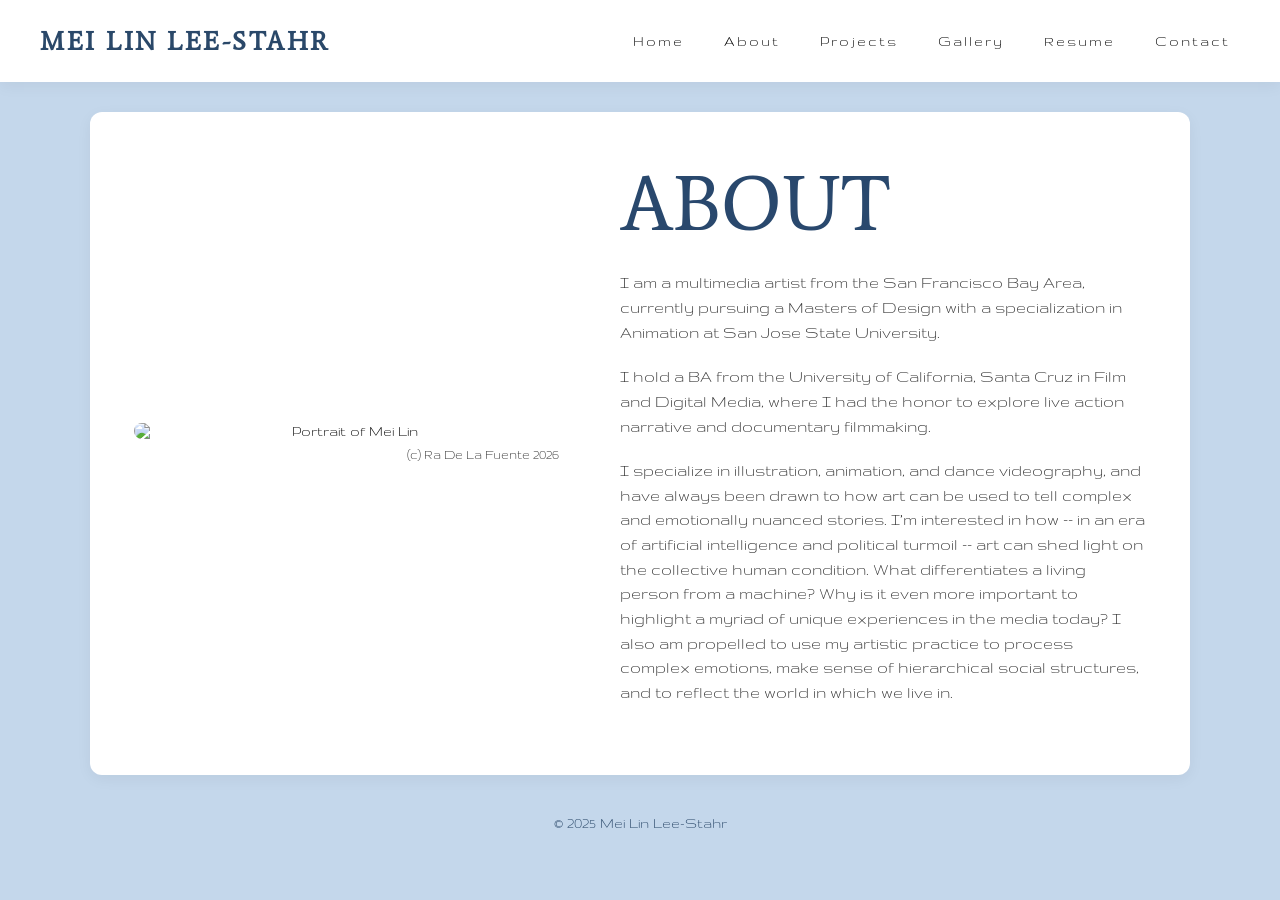
==== About.html @ c8e5261b "Add files via upload" ====
<!doctype html>
<html lang="en">
<head>
  <meta charset="utf-8">
  <title>About</title>
  <meta name="description" content="This page explains who Mei Lin is not only as an artist, but as a human being.">
  <meta name="robots" content="noindex, nofollow">
  <meta name="viewport" content="width=device-width, initial-scale=1.0">
  <meta name="referrer" content="strict-origin-when-cross-origin">
  
  <link rel="stylesheet" href="mystylesfinal.css">

  <link rel="preconnect" href="https://fonts.googleapis.com">
  <link rel="preconnect" href="https://fonts.gstatic.com" crossorigin>
  <link href="https://fonts.googleapis.com/css2?family=Average&family=Gruppo&display=swap" rel="stylesheet">
</head>

<body>

<header>
  <div class="navbar">
    <div class="logo" style="font-family:'Average';color: #2a4869;">MEI LIN LEE-STAHR</div>

    <nav>
      <ul class="nav-links">
        <li><a href="index.html">Home</a></li>
        <li><a href="About.html">About</a></li>

        <li class="dropdown">
          <a href="javascript:void(0);" class="dropdown-toggle">Projects</a>
          <ul class="dropdown-menu">
            <li><a href="film.html">When You Give A Cat A Lemon</a></li>
            <li><a href="ltq.html">A Letter to Qianjiang</a></li>
            <li><a href="Projectvizwall.html"> Vizwall Slides </a> </li>
          </ul>
        </li>

        <li class="dropdown">
          <a href="javascript:void(0);" class="dropdown-toggle">Gallery</a>
          <ul class="dropdown-menu">
            <li><a href="CharacterDesign.html">Character Design</a></li>
            <li><a href="Illustration.html">Illustration</a></li>
            <li><a href="Storyboards.html">Storyboards</a></li>
            <li><a href="videography.html"> Videography </a> </li>
          </ul>
        </li>

        <li><a href="Resume.html">Resume</a></li>
        <li><a href="Contact.html">Contact</a></li>
      </ul>
    </nav>
  </div>
</header>

<main class="page-container">
  <section class="about-section">
    <div class="about-card">

      <div class="about-image">
        <img src="imagess/meilinsmaller.jpg" alt="Portrait of Mei Lin">
        <p class="photo-credit">(c) Ra De La Fuente 2026</p>
      </div>

      <div class="about-info">
        <h1>ABOUT</h1>

        <p>
          I am a multimedia artist from the San Francisco Bay Area,
          currently pursuing a Masters of Design with a specialization
          in Animation at San Jose State University.
        </p>

        <p>
          I hold a BA from the University of California, Santa Cruz
          in Film and Digital Media, where I had the honor to explore
          live action narrative and documentary filmmaking.
        </p>

        <p>
          I specialize in illustration, animation, and dance
          videography, and have always been drawn to how art can be
          used to tell complex and emotionally nuanced stories.
          I’m interested in how -- in an era of artificial intelligence
          and political turmoil -- art can shed light on the collective
          human condition. What differentiates a living person from
          a machine? Why is it even more important to highlight a
          myriad of unique experiences in the media today? I also
          am propelled to use my artistic practice to process
          complex emotions, make sense of hierarchical social
          structures, and to reflect the world in which we live in.
        </p>
      </div>

    </div>
  </section>
</main>

<footer class="page-container">
  &copy; 2025 Mei Lin Lee-Stahr
</footer>

<!-- Image Lightbox Modal -->
<div id="imageModal" class="modal" onclick="closeModal()">
  <span class="modal-close">&times;</span>
  <img class="modal-content" id="modalImg">
</div>

<script>
  document.querySelectorAll('.about-image img').forEach(img => {
    img.style.cursor = 'pointer';
    img.addEventListener('click', function() {
      const modal = document.getElementById('imageModal');
      const modalImg = document.getElementById('modalImg');
      modal.style.display = 'flex';
      modalImg.src = this.src;
      modalImg.alt = this.alt;
    });
  });

  function closeModal() {
    document.getElementById('imageModal').style.display = 'none';
  }

  document.addEventListener('keydown', function(e) {
    if (e.key === 'Escape') closeModal();
  });
</script>

</body>
</html>
---- mystylesfinal.css ----
body {
  margin: 0;
  background: white;
  font-family: "Gruppo", sans-serif;
  text-align: center;
  background-color: #c4d7eb;
}

.average-regular {
  font-family: "Average", serif;
  font-weight: 400;
  font-style: normal;
}

.gruppo-regular {
  font-family: "Gruppo", sans-serif;
  font-weight: 400;
  font-style: normal;
}

p {
  font-size: 20px;
  font-family: "Gruppo";
  font-weight: lighter;
  line-height: 1.2;
}

/* =========================
   NAVBAR (Full Width)
   ========================= */

header {
  width: 100%;
  background-color: #ffffff;
  box-shadow: 0 4px 15px rgba(0, 0, 0, 0.05);
  margin-bottom: 30px;
  box-sizing: border-box;
}

.navbar {
  display: flex;
  justify-content: space-between;
  align-items: center;
  max-width: 1300px;
  margin: 0 auto;
  padding: 25px 40px;
  gap: 30px;
  flex-wrap: wrap;
}

.logo {
  color: #2a4869;
  font-family: "Average", Georgia, serif;
  font-size: 26px;
  font-weight: 700;
  letter-spacing: 2.5px;
  white-space: nowrap;
}

.nav-links {
  list-style: none;
  display: flex;
  align-items: center;
  gap: 20px;
  margin: 0;
  padding: 0;
}

.nav-links a {
  color: #000000;
  text-decoration: none;
  letter-spacing: 2px;
  font-size: 16px;
  padding: 6px 10px;
  transition: 0.3s ease;
  display: inline-block;
}

.nav-links a:hover {
  opacity: 0.7;
}

/* =========================
   GALLERY DROPDOWN MENU
   ========================= */

.nav-links .dropdown {
  position: relative;
}

.nav-links .dropdown-toggle {
  display: inline-block;
  cursor: pointer;
}

.nav-links .dropdown-menu {
  display: none;
  position: absolute;
  top: 100%;
  left: 50%;
  transform: translateX(-50%);

  min-width: 200px;
  padding: 10px 0;
  margin: 0;
  list-style: none;

  background-color: #ffffff;
  border: 1px solid #c4d7eb;
  border-radius: 8px;
  box-shadow: 0 4px 10px rgba(0, 0, 0, 0.12);

  z-index: 1000;
  text-align: left;
}

.nav-links .dropdown-menu li {
  display: block;
  width: 100%;
}

.nav-links .dropdown-menu li a {
  display: block;
  padding: 10px 16px;
  color: #2a4869;
  font-size: 15px;
  letter-spacing: 1px;
  white-space: nowrap;
  transform: none;
}

.nav-links .dropdown-menu li a:hover {
  background-color: #e6f2ff;
  color: #168bff;
  opacity: 1;
}

.nav-links .dropdown:hover .dropdown-menu,
.nav-links .dropdown:focus-within .dropdown-menu {
  display: block;
}

/* =========================
   PAGE HEADINGS & CONTENT
   ========================= */

h1 {
  font-family: "Average", Georgia, serif;
  font-weight: 400;
  color: #29486d;
  font-size: clamp(2.5rem, 5vw, 5rem);
  margin: 30px 0 10px 0;
}

h2 {
  font-family: "Average", Georgia, serif;
  font-weight: 400;
  color: #29486d;
  text-align: center;
  margin-top: 40px;
  margin-bottom: 15px;
}

footer {
  font-weight: lighter;
  text-align: center;
  padding: 40px 10px;
  clear: both;
  font-family: "Gruppo", sans-serif;
  color: #2a4869;
}

.page-container {
  width: 92%;
  max-width: 1100px;
  margin-left: auto;
  margin-right: auto;
  box-sizing: border-box;
}

.page-container img {
  max-width: 100%;
}

/* =========================
   INTRO CARD & ART (Restored)
   ========================= */

.intro-section {
  margin-top: 20px;
}

.intro-card {
  background-color: #ffffff;
  border-radius: 12px;
  width: 100%;
  padding: 35px 5%;
  box-sizing: border-box;

  display: flex;
  align-items: center;
  justify-content: space-between;
  gap: 4%;
  box-shadow: 0 4px 15px rgba(0, 0, 0, 0.05);
}

.intro-art {
  flex: 0 1 45%;
  min-width: 0;
  height: 280px;
  display: flex;
  align-items: center;
  justify-content: flex-start;
  gap: 15px;
}

.intro-character {
  display: block;
  height: 100%;
  width: auto;
  max-width: 47%;
  object-fit: contain;
  object-position: center;
  border-radius: 8px; /* Rounded corners for intro art */
}

.intro-info {
  flex: 1;
  min-width: 0;
  text-align: left;
  color: #29486d;
}

.intro-info .intro-name {
  margin: 0;
  color: #29486d;
  font-family: "Average", Georgia, serif;
  font-size: clamp(2.5rem, 5vw, 4.5rem);
  font-weight: 400;
  line-height: 1.1;
  text-transform: uppercase;
}

.intro-info .intro-name span {
  display: block;
  margin: 0;
  border-bottom: none;
  white-space: nowrap;
}

.intro-info .intro-subtitle {
  margin: 12px 0 0;
  font-family: "Average", Georgia, serif;
  font-size: clamp(0.9rem, 1.5vw, 1.4rem);
  line-height: 1.3;
}

/* =========================
   PROJECT LAYOUT (LEFT & RIGHT)
   ========================= */

.project {
  max-width: 1500px;     
  margin: 30px auto 0 auto;        
  padding: 0;    
  display: flex;
  align-items: stretch;  
  gap: 0px;
  background-color: #ffffff;
  border-radius: 12px;
  box-shadow: 0 4px 15px rgba(0, 0, 0, 0.05);
  overflow: hidden;
}

.left {
  background: white;
  padding: 40px;
  display: flex;             
  flex-direction: column;
  justify-content: center;   
  box-sizing: border-box;
  flex: 0.5;
  text-align: left;
}

.right {
  flex: 1.5;
  background: #000;
  display: flex;
  align-items: center;
}

.right a {
  display: block;
  width: 100%;
  height: 100%;
}

.right a img {
  display: block;
  width: 100%;
  height: 100%;
  object-fit: cover;
  cursor: pointer;
  transition: transform 0.2s ease, box-shadow 0.2s ease;
}

.right a img:hover {
  transform: scale(1.02);
}

.video-wrapper {
  position: relative;
  padding-bottom: 56.25%; 
  height: 0;
  width: 100%;
}

.video-wrapper iframe {
  position: absolute;
  top: 0;
  left: 0;
  width: 100%;
  height: 100%;
  border: none;
}

.left p {
  font-size: 1.05rem; 
  line-height: 1.3;
}

/* =========================
   IMAGE GRIDS
   ========================= */

.imggrid {
  display: grid;
  grid-template-columns: 1fr 2fr;
  gap: 15px;
  margin-left: 0;
  margin-right: 0;
  align-items: stretch;
}

.imggrid img {
  display: block;
  width: 100%;
  height: 350px;
  object-fit: cover;
  object-position: top;
  cursor: pointer;
  margin: 0;
  border-radius: 10px;
}

/* =========================
   3-COLUMN IMAGE GRID WITH CAPTIONS
   ========================= */

.imggrid-3 {
  display: grid;
  grid-template-columns: repeat(3, 1fr);
  gap: 25px;
  width: 100%;
  margin: 30px 0;
}

.imggrid-3 .grid-item {
  margin: 0;
  display: flex;
  flex-direction: column;
  width: 100%;
}

.imggrid-3 img {
  width: 100%;
  height: 320px; 
  object-fit: cover;
  border-radius: 10px;
  display: block;
  cursor: pointer;
  transition: transform 0.3s ease, box-shadow 0.3s ease;
}

.imggrid-3 img:hover {
  transform: scale(1.02);
  box-shadow: 0 8px 20px rgba(0, 0, 0, 0.15);
}

.imggrid-3 figcaption {
  font-family: "Gruppo", sans-serif;
  font-size: 14px;
  color: #303030;
  text-align: center; 
  margin-top: 8px;
  line-height: 1.3;
}


@media (max-width: 800px) {
  .imggrid-3 {
    grid-template-columns: 1fr;
    gap: 20px;
  }
  
  .imggrid-3 img {
    height: auto;
    aspect-ratio: 4 / 3;
  }
}

/* =========================
   MOBILE RESPONSIVENESS
   ========================= */

@media (max-width: 800px) {
  .project {
    flex-direction: column;
  }
}

@media (max-width: 768px) {
  .navbar {
    flex-direction: column;
    align-items: center;
    gap: 12px;
    padding: 20px;
  }

  .nav-links {
    gap: 10px;
    flex-wrap: wrap;
    justify-content: center;
  }

  .intro-card {
    flex-direction: column;
    padding: 25px 20px;
    gap: 20px;
  }

  .intro-art {
    width: 100%;
    height: 220px;
    justify-content: center;
  }

  .intro-info {
    text-align: center;
  }

  .intro-info .intro-name, .intro-info .intro-subtitle {
    text-align: center;
  }

  .imggrid {
    grid-template-columns: 1fr;
  }

  .imggrid img {
    height: 300px;
  }

  .imggrid-3 {
    grid-template-columns: repeat(2, minmax(0, 1fr));
    gap: 10px;
  }

  .imggrid-3 img {
    height: 220px;
  }
}

@media (max-width: 450px) {
  .imggrid-3 {
    grid-template-columns: 1fr;
  }
}
/* =========================
   IMAGE LIGHTBOX MODAL
   ========================= */

.modal {
  display: none; 
  position: fixed;
  z-index: 2000;
  left: 0;
  top: 0;
  width: 100%;
  height: 100%;
  background-color: rgba(0, 0, 0, 0.85);
  align-items: center;
  justify-content: center;
  padding: 20px;
  box-sizing: border-box;
  backdrop-filter: blur(4px);
}

.modal-content {
  max-width: 90%;
  max-height: 90vh;
  object-fit: contain;
  border-radius: 8px;
  box-shadow: 0 8px 30px rgba(0, 0, 0, 0.5);
  animation: zoomIn 0.2s ease-out;
}

.modal-close {
  position: absolute;
  top: 20px;
  right: 35px;
  color: #ffffff;
  font-size: 40px;
  font-weight: bold;
  cursor: pointer;
  transition: opacity 0.2s;
}

.modal-close:hover {
  opacity: 0.7;
}

@keyframes zoomIn {
  from {
    transform: scale(0.9);
    opacity: 0;
  }
  to {
    transform: scale(1);
    opacity: 1;
  }
}
/* =========================
   ABOUT PAGE PROPORTIONAL STYLING
   ========================= */

.about-section {
    background-color: transparent;
    padding: 0;
    box-sizing: border-box;
}

.about-card {
    background-color: #ffffff;
    border-radius: 12px;
    width: 100%;
    padding: 50px 4%;
    box-sizing: border-box;
    box-shadow: 0 4px 15px rgba(0, 0, 0, 0.05);

    display: flex;
    align-items: center;
    justify-content: space-between;
    gap: 6%;
}

.about-image {
    flex: 0 0 42%;
    min-width: 0;
}

.about-image img {
    display: block;
    width: 100%;
    height: auto; /* Scales height proportionally to match your image's natural ratio */
    max-height: 650px;
    object-fit: contain; /* Keeps the entire image pristine without squishing */
    object-position: center;
    border-radius: 10px;
}

.about-image .photo-credit {
    display: block;
    width: 100%;
    font-family: "Gruppo", sans-serif;
    font-size: 14px;
    line-height: 1.2;
    text-align: right;
    color: #303030;
    margin: 8px 0 0;
}

.about-info {
    flex: 1;
    min-width: 0;
    text-align: left;
    color: #303030;
}

.about-info h1 {
    font-family: "Average", Georgia, serif;
    font-size: clamp(3rem, 6vw, 5.5rem);
    font-weight: 400;
    line-height: 1.1;
    color: #29486d;
    text-align: left;
    margin: 0 0 25px;
}

.about-info p {
    font-family: "Gruppo", sans-serif;
    font-size: 1.1rem;
    line-height: 1.4;
    margin: 0 0 20px;
    text-align: left;
}

/* Mobile Responsiveness for About Page */
@media (max-width: 800px) {
    .about-card {
        flex-direction: column;
        padding: 30px 20px;
        gap: 30px;
    }

    .about-image {
        width: 100%;
    }

    .about-info h1 {
        text-align: center;
    }
}
/* =========================
   NAVBAR-STYLE CUSTOM LINKS
   ========================= */

.nav-styled-link {
  display: inline-block;
  font-family: "Gruppo", sans-serif;
  font-size: 16px;
  color: #000000;
  text-decoration: none;
  letter-spacing: 2px;
  padding: 6px 12px;
  transition: opacity 0.3s ease, color 0.3s ease;
  cursor: pointer;
}

.nav-styled-link:hover {
  opacity: 0.7;
  color: #2a4869; /* Matches your brand blue accent on hover */
}

/* Optional: Button-style Card Variation */
.nav-styled-button {
  display: inline-block;
  font-family: "Gruppo", sans-serif;
  font-size: 15px;
  color: #2a4869;
  background-color: #ffffff;
  border: 1px solid #c4d7eb;
  border-radius: 8px;
  text-decoration: none;
  letter-spacing: 1.5px;
  padding: 10px 18px;
  transition: background-color 0.3s ease, color 0.3s ease, opacity 0.3s ease;
  cursor: pointer;
}

.nav-styled-button:hover {
  background-color: #e6f2ff;
  color: #168bff;
  opacity: 1;
}
/* =========================
   RESPONSIVE VIDEO GRID
   ========================= */

.video-grid {
  display: grid;
  grid-template-columns: repeat(2, 1fr); /* 2 equal columns on desktop */
  gap: 30px;
  margin: 25px 0 50px 0;
  width: 100%;
}

.video-card {
  display: flex;
  flex-direction: column;
  width: 100%;
}

/* Aspect ratio container for 16:9 widescreen videos */
.video-wrapper {
  position: relative;
  width: 100%;
  aspect-ratio: 16 / 9;
  border-radius: 10px;
  overflow: hidden;
  background-color: #000;
}

.video-wrapper iframe,
.video-wrapper video,
.video-wrapper img {
  width: 100%;
  height: 100%;
  border: 0;
  object-fit: cover;
}

/* Captions under grid items */
.video-card figcaption {
  font-family: "Gruppo", sans-serif;
  font-size: 14px;
  color: #303030;
  text-align: center;
  margin-top: 8px;
}

/* Single featured videos above grid */
.featured-video {
  width: 100%;
  aspect-ratio: 16 / 9;
  border-radius: 10px;
  overflow: hidden;
  margin-bottom: 8px;
}

.featured-video iframe {
  width: 100%;
  height: 100%;
  border: 0;
}

/* Mobile: Stack into 1 column */
@media (max-width: 768px) {
  .video-grid {
    grid-template-columns: 1fr;
    gap: 20px;
  }
}
/* =========================
   CENTERED MEDIA CONTAINER (For Videos & Large Items)
   ========================= */

.centered-media-container {
  width: 100%;
  max-width: 900px; /* Adjust if you want it wider or narrower */
  margin: 20px auto;
  display: flex;
  flex-direction: column;
  align-items: center;
}

.centered-media-container video {
  width: 100%;
  height: auto;
  max-height: 550px;
  border-radius: 10px;
  display: block;
  background-color: #000;
  box-shadow: 0 4px 12px rgba(0, 0, 0, 0.08);
}

/* ========================================
   RESUME PAGE STYLING
   ======================================== */

.resume-page {
    background-color: #c4d7eb;
    color: #29486d;
    font-family: "Gruppo", sans-serif;
    text-align: left;
    line-height: 1.6;
    padding: 40px 20px 60px;
    min-height: 100vh;
    box-sizing: border-box;
}

/* Main white resume card */
.resume-card {
    background-color: #ffffff;
    width: 100%;
    max-width: 850px;
    margin: 0 auto;
    padding: 50px 60px;
    border-radius: 12px;
    box-shadow: 0 4px 18px rgba(41, 72, 109, 0.12);
    box-sizing: border-box;
}

/* Header & Contact Information */
.resume-header {
    text-align: center;
    padding-bottom: 20px;
    margin-bottom: 25px;
    border-bottom: 2px solid #c4d7eb;
}

.resume-header h1 {
    font-family: "Average", Georgia, serif;
    color: #29486d;
    font-size: 38px;
    line-height: 1.1;
    margin: 0 0 10px;
    letter-spacing: 0.5px;
}

.resume-subtitle {
    font-family: "Gruppo", sans-serif;
    font-size: 17px;
    font-weight: bold;
    letter-spacing: 1.5px;
    color: #52769c;
    margin: 0 0 10px;
    text-transform: uppercase;
}

.resume-contact {
    font-family: "Gruppo", sans-serif;
    font-size: 16px;
    color: #52677e;
    margin: 0;
}

.resume-contact a {
    color: #52769c;
    text-decoration: none;
    border-bottom: 1px solid #c4d7eb;
    transition: color 0.2s ease, border-color 0.2s ease;
}

.resume-contact a:hover {
    color: #29486d;
    border-color: #29486d;
}

/* Resume Sections */
.resume-section {
    margin-bottom: 25px;
}

.resume-section h2 {
    font-family: "Average", Georgia, serif;
    color: #29486d;
    font-size: 22px;
    line-height: 1.2;
    text-align: left;
    text-transform: uppercase;
    letter-spacing: 1.2px;
    padding-bottom: 6px;
    margin: 0 0 14px 0;
    border-bottom: 1px solid #c4d7eb;
}

/* Section Body Text & Lists */
.resume-section p,
.resume-note,
.skills-group {
    font-family: "Gruppo", sans-serif;
    font-size: 16px; /* Uniform body size */
    line-height: 1.6;
    color: #303030;
    margin: 0 0 10px 0;
}

/* Individual Job/School Entry */
.resume-entry {
    margin-bottom: 16px;
}

.resume-entry:last-child {
    margin-bottom: 0;
}

.entry-top {
    display: flex;
    justify-content: space-between;
    align-items: baseline;
    margin-bottom: 2px;
}

.entry-title {
    font-family: "Average", Georgia, serif;
    font-size: 18px;
    font-weight: bold;
    color: #29486d;
}

.entry-date {
    font-family: "Gruppo", sans-serif;
    font-size: 15px;
    font-weight: bold;
    color: #52769c;
}

.entry-role,
.entry-sub {
    font-family: "Gruppo", sans-serif;
    font-size: 16px;
    font-weight: bold;
    color: #29486d;
    margin: 2px 0 4px 0;
}

.entry-details {
    font-family: "Gruppo", sans-serif;
    font-size: 15px;
    color: #52677e;
    margin: 2px 0;
}

/* Bullet Points */
.resume-section ul {
    padding-left: 20px;
    margin: 6px 0 10px 0;
}

.resume-section li {
    font-family: "Gruppo", sans-serif;
    font-size: 16px; /* Uniform body size */
    line-height: 1.5;
    color: #303030;
    margin-bottom: 4px;
}

/* Skills Labels */
.skills-group {
    margin-bottom: 8px;
}

.skills-label {
    font-weight: bold;
    color: #29486d;
}

/* Responsive Styles for Mobile */
@media screen and (max-width: 700px) {
    .resume-card {
        padding: 30px 20px;
    }

    .resume-header h1 {
        font-size: 30px;
    }

    .entry-top {
        flex-direction: column;
        align-items: flex-start;
    }

    .entry-date {
        margin-top: 2px;
        margin-bottom: 4px;
    }
}
/* ========================================
   CONTACT PAGE STYLING
   ======================================== */

.contact-page {
    background-color: #c4d7eb;
    color: #29486d;
    font-family: "Gruppo", sans-serif;
    text-align: left;
    padding: 40px 20px 60px;
    min-height: 100vh;
    box-sizing: border-box;
    display: flex;
    justify-content: center;
    align-items: center;
}

/* Main white container card - Made wider and roomier */
.contact-card {
    background-color: #ffffff;
    width: 100%;
    max-width: 800px; /* Increased from 650px to 800px */
    margin: 0 auto;
    padding: 60px 75px; /* Increased inside padding */
    border-radius: 12px;
    box-shadow: 0 4px 18px rgba(41, 72, 109, 0.12);
    box-sizing: border-box;
}

.contact-header {
    text-align: center;
    margin-bottom: 40px;
}

.contact-header h1 {
    font-family: "Average", Georgia, serif;
    color: #29486d;
    font-size: 42px; /* Slightly larger heading */
    margin: 0 0 12px 0;
}

.contact-header p {
    font-size: 17px;
    color: #52677e;
    margin: 0;
}

/* Links List Stack */
.contact-links-list {
    display: flex;
    flex-direction: column;
    gap: 16px;
}

.contact-link-item {
    display: flex;
    justify-content: space-between;
    align-items: center;
    padding: 18px 25px; /* Slightly larger clickable rows */
    background-color: #f7fafe;
    border: 1px solid #c4d7eb;
    border-radius: 8px;
    text-decoration: none;
    transition: background-color 0.2s ease, transform 0.2s ease, border-color 0.2s ease;
}

.contact-link-item:hover {
    background-color: #ebf3fc;
    border-color: #2a4869;
    transform: translateY(-2px);
}

.contact-platform {
    font-family: "Average", Georgia, serif;
    font-size: 19px;
    color: #29486d;
}

.contact-handle {
    font-family: "Gruppo", sans-serif;
    font-size: 16px;
    color: #52677e;
}

/* Mobile Responsiveness */
@media screen and (max-width: 750px) {
    .contact-card {
        padding: 35px 25px;
    }
    .contact-header h1 {
        font-size: 32px;
    }
    .contact-link-item {
        flex-direction: column;
        align-items: flex-start;
        gap: 4px;
        padding: 14px 16px;
    }
}
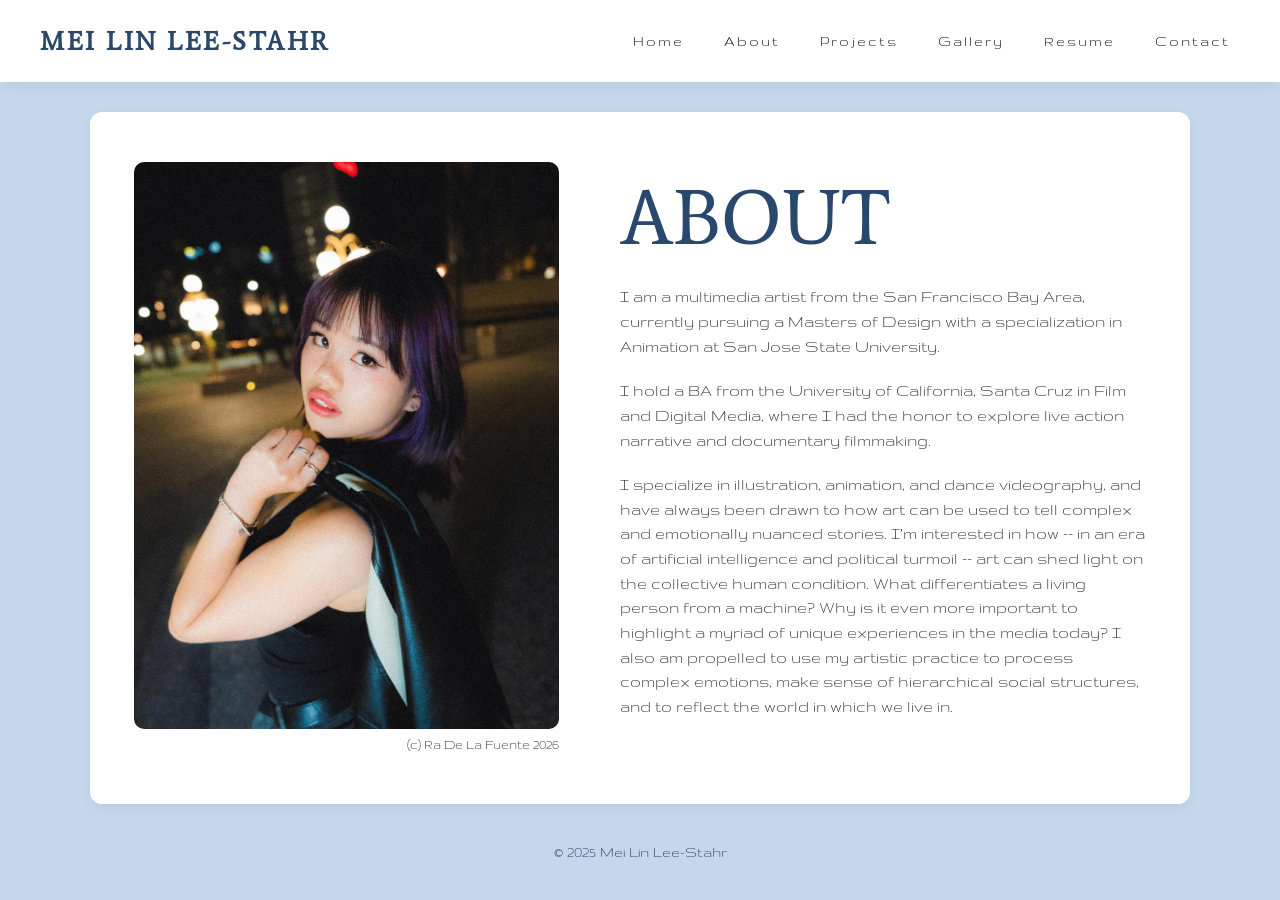
==== commit 04eebee2: "Update About.html" ====
--- a/About.html
+++ b/About.html
@@ -29,7 +29,7 @@
         <li class="dropdown">
           <a href="javascript:void(0);" class="dropdown-toggle">Projects</a>
           <ul class="dropdown-menu">
-            <li><a href="film.html">When You Give A Cat A Lemon</a></li>
+            <li><a href="Film.html">When You Give A Cat A Lemon</a></li>
             <li><a href="ltq.html">A Letter to Qianjiang</a></li>
             <li><a href="Projectvizwall.html"> Vizwall Slides </a> </li>
           </ul>
@@ -38,7 +38,7 @@
         <li class="dropdown">
           <a href="javascript:void(0);" class="dropdown-toggle">Gallery</a>
           <ul class="dropdown-menu">
-            <li><a href="CharacterDesign.html">Character Design</a></li>
+            <li><a href="characterdesign.html">Character Design</a></li>
             <li><a href="Illustration.html">Illustration</a></li>
             <li><a href="Storyboards.html">Storyboards</a></li>
             <li><a href="videography.html"> Videography </a> </li>
@@ -127,4 +127,4 @@
 </script>
 
 </body>
-</html>+</html>
